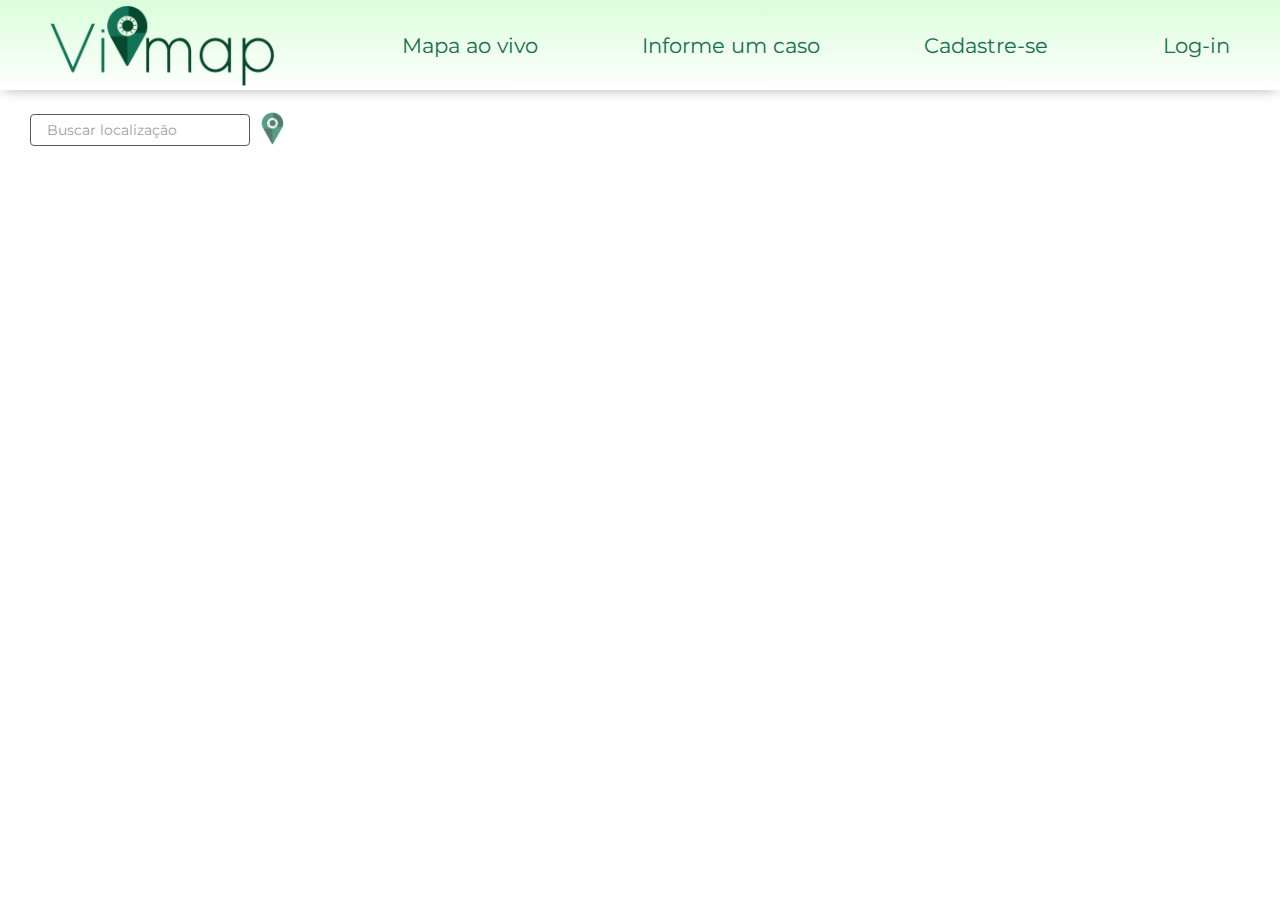
==== index.html @ 8c27b5d8 "first commit" ====
<!DOCTYPE html>
<html lang="en">
    <head>
        <meta charset="UTF-8">
        <meta name="viewport" content="width=device-width, initial-scale=1.0">

        <link rel="stylesheet" href="global.css">
        <link rel="stylesheet" href="header.css">
        <link rel="stylesheet" href="styles.css">

        <title>Vi-Map</title>
    </head>

    <body>
        <header>
            <img src="public/assets/logo.png" alt="Vi-Map"/>

            <nav>
                <a href="/">Mapa ao vivo</a>
                <a href="#">Informe um caso</a>
                <a href="pages/register">Cadastre-se</a>
                <a href="#">Log-in</a>
            </nav>
        </header>
        
        <form class="location-form">
            <input type="text" placeholder="Buscar localização"/>
            <button type="submit">
                <img src="public/assets/icon_marker.png" alt="Ícone de Busca"/>
            </button>
        </form>

        <div class="map-container">

        </div>

        <script src="public/script.js"></script>
    </body>
</html>
---- global.css ----
@import url('https://fonts.googleapis.com/css2?family=Montserrat:wght@400;500;700&display=swap');

:root {
    --primary-color: #177050;
    --secondary-color: #1e4f39;
}

body {
    display: flex;
    flex-direction: column;
    height: 100vh;
}

* {
    margin: 0;
    padding: 0;
    outline: 0;
    box-sizing: border-box;
    list-style: none;
    text-decoration: none;
}

body, input, button {
    font-family: Montserrat, sans-serif;
}

button {
    border: none;
    background: none;
    cursor: pointer;
}
---- header.css ----
header {
    position: static;
    z-index: 1;

    display: flex;
    align-items: center;

    background: linear-gradient(0deg, rgba(255,255,255,1) 0%, rgb(218, 253, 218) 100%);

    width: 100vw;
    height: 10vh;

    box-shadow: 0px 4px 12px -4px rgba(0, 0, 0, 0.3);
}

header img {
    height: 90%;
    margin-left: 50px;
}

header nav {
    margin-left: 10%;
}

header nav a {
    color: var(--primary-color);
    font-size: 1.3em;
    margin-right: 100px;

    position: relative;

    cursor: pointer;
}

header nav a:last-child {
    position: absolute;
    margin-right: 50px;
    right: 0;
}

header nav a:hover {
    color: var(--secondary-color);
}

header nav a::after {
    content: '';
    width: 0;
    height: 2px;
    background-color: var(--secondary-color);
    position: absolute;
    left: 0;
    bottom: -4px;
}

header nav a:hover::after {
    width: 100%;
    transition: width 200ms ease-in-out;
}

@media (max-width: 990px) {
    header nav a {
        font-size: .8em;
    }
}

@media (max-width: 768px) {
    header nav a:last-child {
        position: unset;
    }
    header nav {
        display: grid;
        grid-template-columns: repeat(2, 1fr);
        row-gap: 10px;
    }

    header nav a {
        font-size: .6em;
    }
}

@media (max-width: 530px) {
    header nav {
        row-gap: 2px;
    }
    header img {
        height: 40%;
    }
    header nav a {
        margin-right: 50px;
    }
}

@media (max-width: 425px) {
    header nav a {
        margin-right: 50px;
    }

    header nav a:nth-child(2),
    header nav a:nth-child(3) {
        display: none;
    }
}
---- styles.css ----
/* FORM */
.location-form {
    background-color: rgba(255, 255, 255, .95);

    position: absolute;
    top: 80px;
    left: 10px;
    min-width: 200px;
    height: 100px;

    padding: 20px;

    display: flex;
    align-items: center;

    opacity: 0.7;
    transition: 200ms;
}

.location-form:hover {
    opacity: 1;
}

.location-form input {
    font-size: 14px;

    border: solid 1px #111;
    border-radius: 4px;

    width: 220px;

    margin-right: 10px;
    padding: 6px 16px;
}

.location-form button img {
    width: 25px;
}
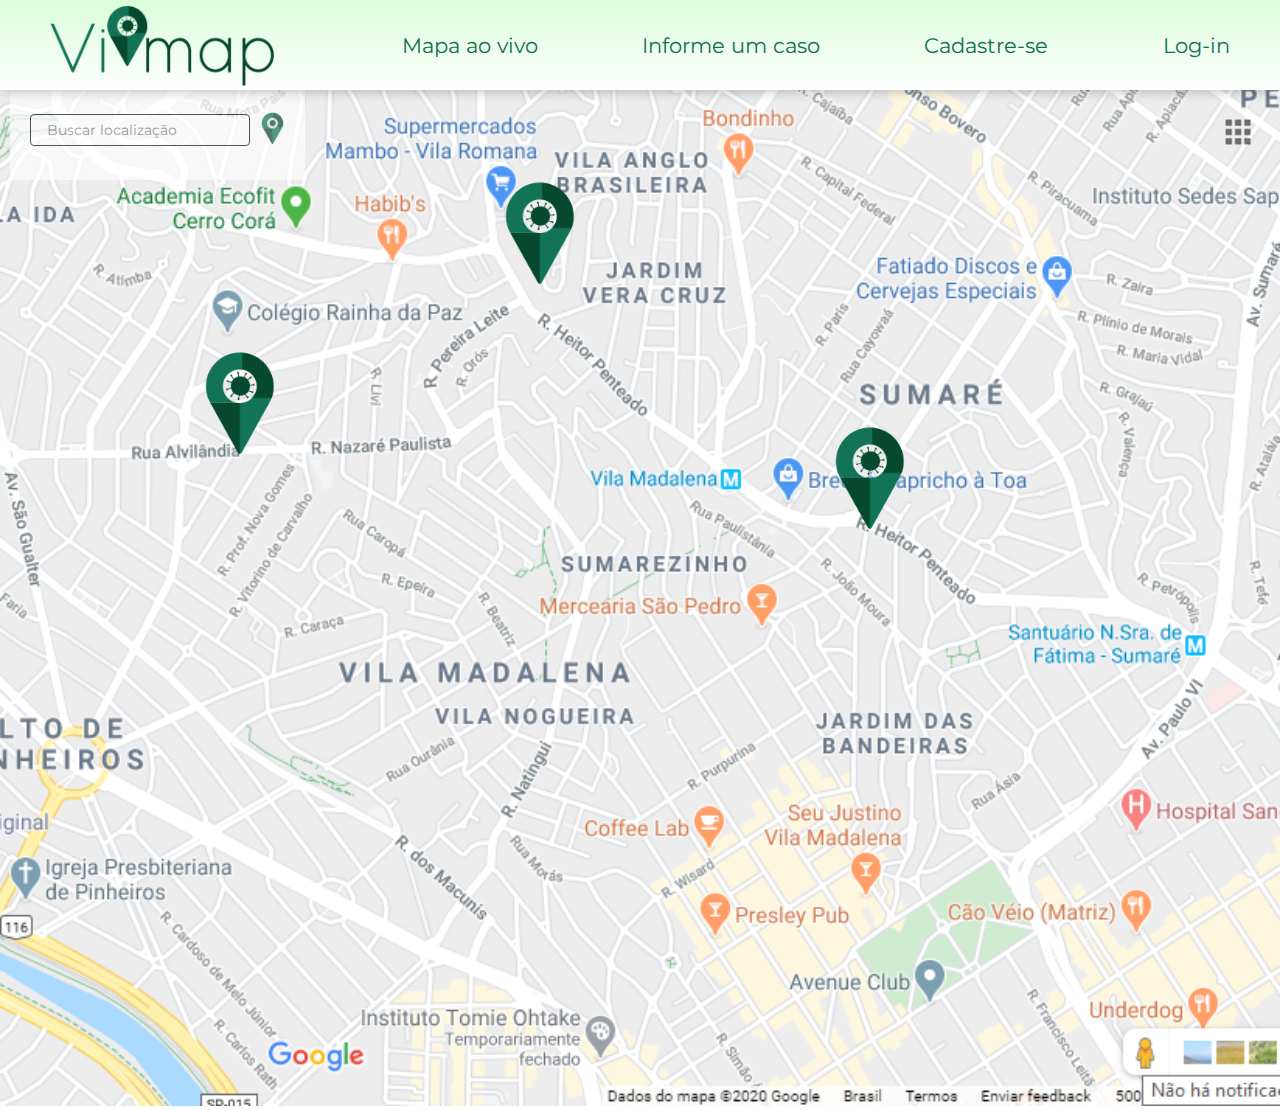
==== commit 93ab5f18: "map" ====
--- a/index.html
+++ b/index.html
@@ -16,8 +16,8 @@
             <img src="public/assets/logo.png" alt="Vi-Map"/>
 
             <nav>
-                <a href="/">Mapa ao vivo</a>
-                <a href="#">Informe um caso</a>
+                <a href="./">Mapa ao vivo</a>
+                <a href="pages/case">Informe um caso</a>
                 <a href="pages/register">Cadastre-se</a>
                 <a href="#">Log-in</a>
             </nav>
@@ -31,7 +31,12 @@
         </form>
 
         <div class="map-container">
-
+            
+            <img id="m1" src="public/assets/icon_marker.png" alt="marcador">
+            <img id="m2" src="public/assets/icon_marker.png" alt="marcador">
+            <img id="m3" src="public/assets/icon_marker.png" alt="marcador">
+            
+            <img class="map" src="public/assets/map.png" alt="Mapa">
         </div>
 
         <script src="public/script.js"></script>
--- a/global.css
+++ b/global.css
@@ -28,4 +28,9 @@
     border: none;
     background: none;
     cursor: pointer;
+}
+
+.container {
+    height: 90vh;
+    background: linear-gradient(0deg, rgb(168, 252, 168) 0%, rgba(255,255,255,1) 100%);
 }--- a/styles.css
+++ b/styles.css
@@ -1,3 +1,31 @@
+.map-container .map {
+    width: 100%;
+}
+
+.map-container #m1 {
+    width: 80px;
+    position: absolute;
+    top: 0;
+    margin-top: 350px;
+    margin-left: 200px;
+}
+
+.map-container #m2 {
+    width: 80px;
+    position: absolute;
+    top: 0;
+    margin-top: 180px;
+    margin-left: 500px;
+}
+
+.map-container #m3 {
+    width: 80px;
+    position: absolute;
+    top: 0;
+    margin-top: 425px;
+    margin-left: 830px;
+}
+
 /* FORM */
 .location-form {
     background-color: rgba(255, 255, 255, .95);
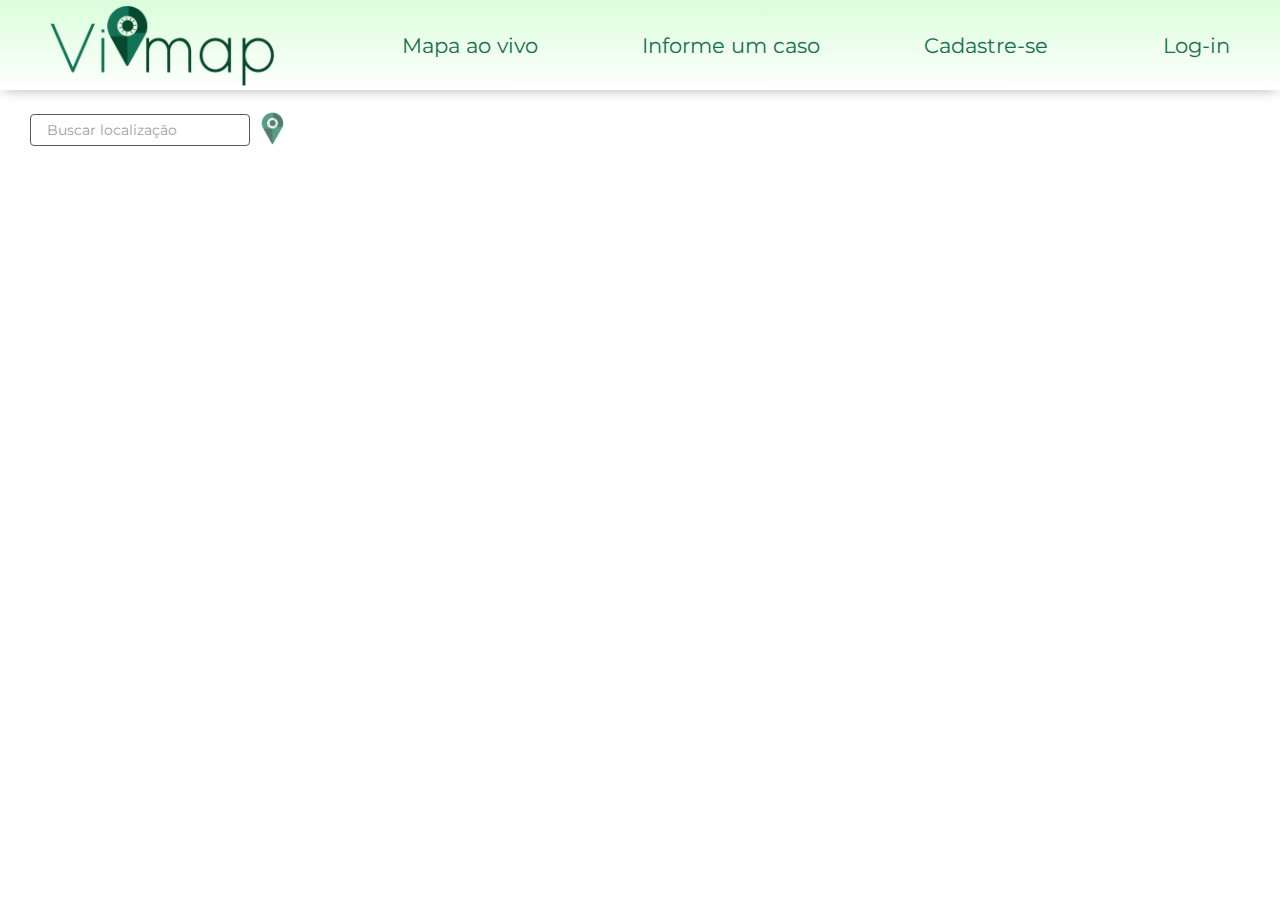
==== commit 2e126681: "integrated map with example markers" ====
--- a/index.html
+++ b/index.html
@@ -7,6 +7,9 @@
         <link rel="stylesheet" href="global.css">
         <link rel="stylesheet" href="header.css">
         <link rel="stylesheet" href="styles.css">
+
+        <script src='https://api.mapbox.com/mapbox-gl-js/v1.8.1/mapbox-gl.js'></script>
+        <link href='https://api.mapbox.com/mapbox-gl-js/v1.8.1/mapbox-gl.css' rel='stylesheet' />
 
         <title>Vi-Map</title>
     </head>
@@ -23,6 +26,8 @@
             </nav>
         </header>
         
+        <div id="map"></div>
+
         <form class="location-form">
             <input type="text" placeholder="Buscar localização"/>
             <button type="submit">
@@ -30,15 +35,6 @@
             </button>
         </form>
 
-        <div class="map-container">
-            
-            <img id="m1" src="public/assets/icon_marker.png" alt="marcador">
-            <img id="m2" src="public/assets/icon_marker.png" alt="marcador">
-            <img id="m3" src="public/assets/icon_marker.png" alt="marcador">
-            
-            <img class="map" src="public/assets/map.png" alt="Mapa">
-        </div>
-
         <script src="public/script.js"></script>
     </body>
 </html>--- a/styles.css
+++ b/styles.css
@@ -1,29 +1,26 @@
-.map-container .map {
-    width: 100%;
+#map {
+    height: 100%;
 }
 
-.map-container #m1 {
-    width: 80px;
-    position: absolute;
-    top: 0;
-    margin-top: 350px;
-    margin-left: 200px;
+.marker {
+    display: flex;
+    justify-content: center;
+    align-items: center;
+    background: rgba(40, 202, 143, 0.5);
+    border-radius: 50%;
+    width: 200px;
+    height: 200px;
 }
 
-.map-container #m2 {
-    width: 80px;
-    position: absolute;
-    top: 0;
-    margin-top: 180px;
-    margin-left: 500px;
+.info-box {
+    background-color: #fff;
+    color: #111;
+    display: none;
+    padding: 4px 8px;
 }
 
-.map-container #m3 {
-    width: 80px;
-    position: absolute;
-    top: 0;
-    margin-top: 425px;
-    margin-left: 830px;
+.info-box-visible {
+    display: block;
 }
 
 /* FORM */
